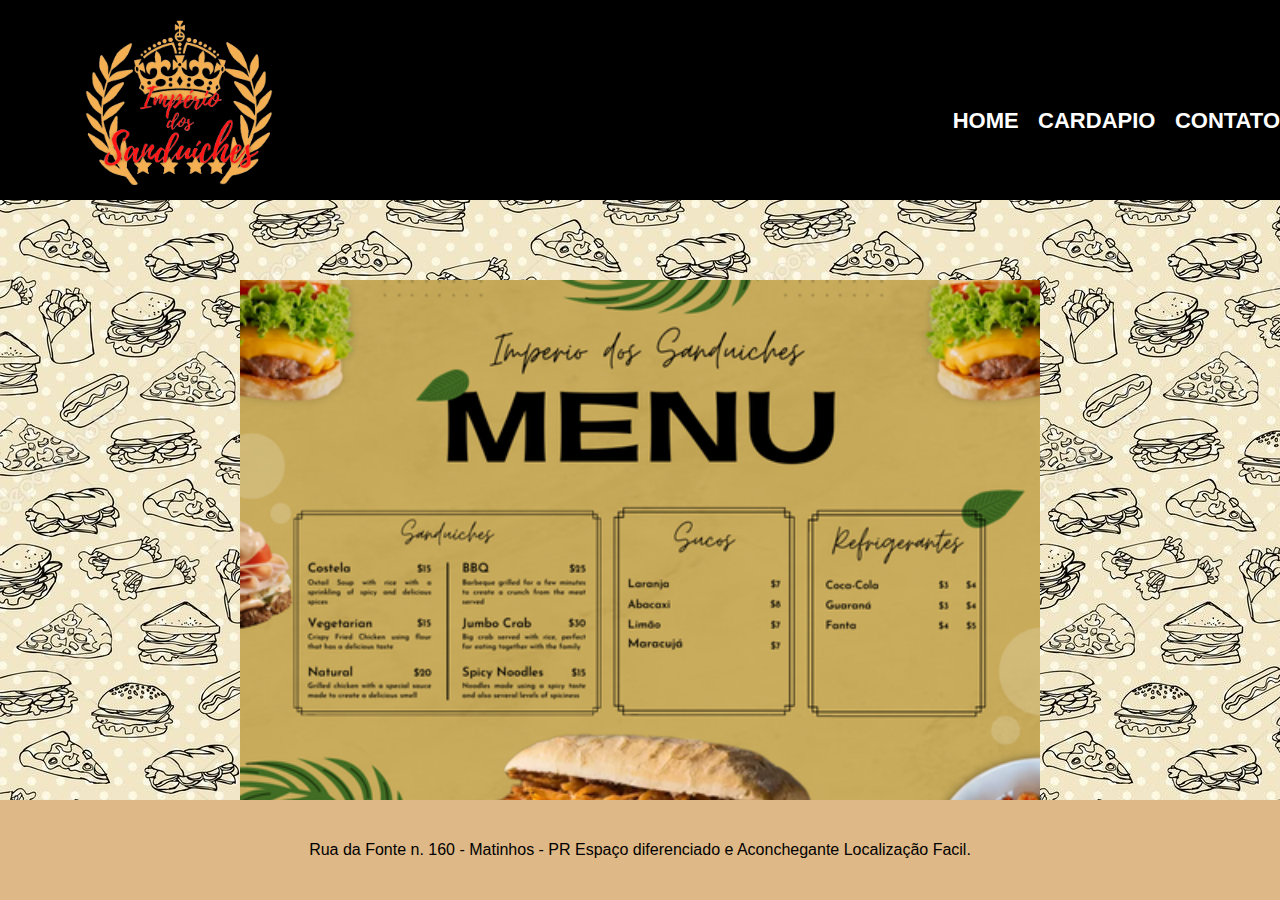
==== cardapio.html @ cf0e2d95 "Initial commit" ====
<!DOCTYPE html>
<html lang="br">
<head>
    <meta charset="UTF-8">
    <meta http-equiv="X-UA-Compatible" content="IE=edge">
    <meta name="viewport" content="width=device-width, initial-scale=1.0">
    <title>Império dos Sanduiches</title>
    <link rel="stylesheet" href="css/reset.css">
    <link rel="stylesheet" href="css/style.css">
</head>
<body>
    <div class="cardapio"></div>
    <header>
        <div class="logo">
        <img class="logo-imagem" src="imagens/logo.png">
    </div>
    <nav>
        <ul>
            <li><a href="index.html">Home</a></li>
            <li><a href="cardapio.html">cardapio</a></li>
            <li><a href="Contato.html">Contato</a></li>
        </ul>
    </nav>        
    </header>
    <br>
    <br>
    <br>
    <br>
    <br>
    
        
    <main>
        <div class="cardapio-container">
            <a class="cardapio-items">
                <center>
                <img src="imagens/Imperio dos Sanduiches.png" width="800px">
                </center>
            </a>
            
          </main>

       <footer>
        Rua da Fonte n. 160 - Matinhos - PR
Espaço diferenciado e Aconchegante
Localização Facil.
    </footer>  
</body>
</html>
---- css/style.css ----
*{
    margin: 0;
    padding: 0;
    box-sizing: border-box;
}
body {
    font-family: 'Montserrat', sans-serif;
    background-image: url(../imagens/food-background.jpg);
  }
nav {
    position:absolute;
    top: 110px;
    right: 0;
}
nav li{
    display: inline;
    margin: 0 0 0 15px;
}

nav a{
    text-transform: uppercase;
    color: #ffffff;
    font-weight: bold;
    font-size: 22px;
    text-decoration: none;
}

nav a:hover{
    color:#c78c19;
    text-decoration: underline;
    transition: 2s;
    transition-timing-function: cubic-bezier(.13,.75,.94,.21);
}


.logo {
    position: relative;
    width: 940px;
   
}    
.logo-imagem {
    max-width: 40%;
}
header{
    width: 100;
    height: 200px;
    background-color: black;
}

.gallery-container{
    display: flex;
    flex-wrap: wrap;
    justify-content: space-evenly;
    gap: 2vw;
    padding: 0 2vw;
}
.gallery-items{
    width: 340px;
    height: 340px;
    border: 10px solid #FFF;
    box-shadow: 5px 5px 5px #0006;
    flex-grow: 1;
    transition: transform .5s linear;
}
.gallery-items img {
    width: 100%;
    height: 100%;
    object-fit: cover;
}

.gallery-items:hover{
    transform: scale(1.3);
}



footer {
    position: absolute;
    bottom: 0;
    background-color:#deb887;
    color: rgb(0, 0, 0);
    width: 100%;
    height: 100px;    
    text-align: center;
    line-height: 100px;
}

form{
    margin: 40px 10px;
    font-weight: bold;
    font-size: 18px;
    color: #2910b3;
}

form label,
form legend {
    display: block;
    font-size: 20px;
    margin: 10px 0 0;
}
.input-padrao{
    margin: 0 0 8px;
    padding: 10pr 25px;
    width: 50%;
}
.enviar{
    background: orange;
    color:white;
    font-weight: bold;
    font-size: 18px;
    border: none;
    border-radius: 5px;
    transition: 1s all;
    cursor: pointer;
}

.enviar:hover{
    background: darkorange;
    transform: scale(1.2);
}
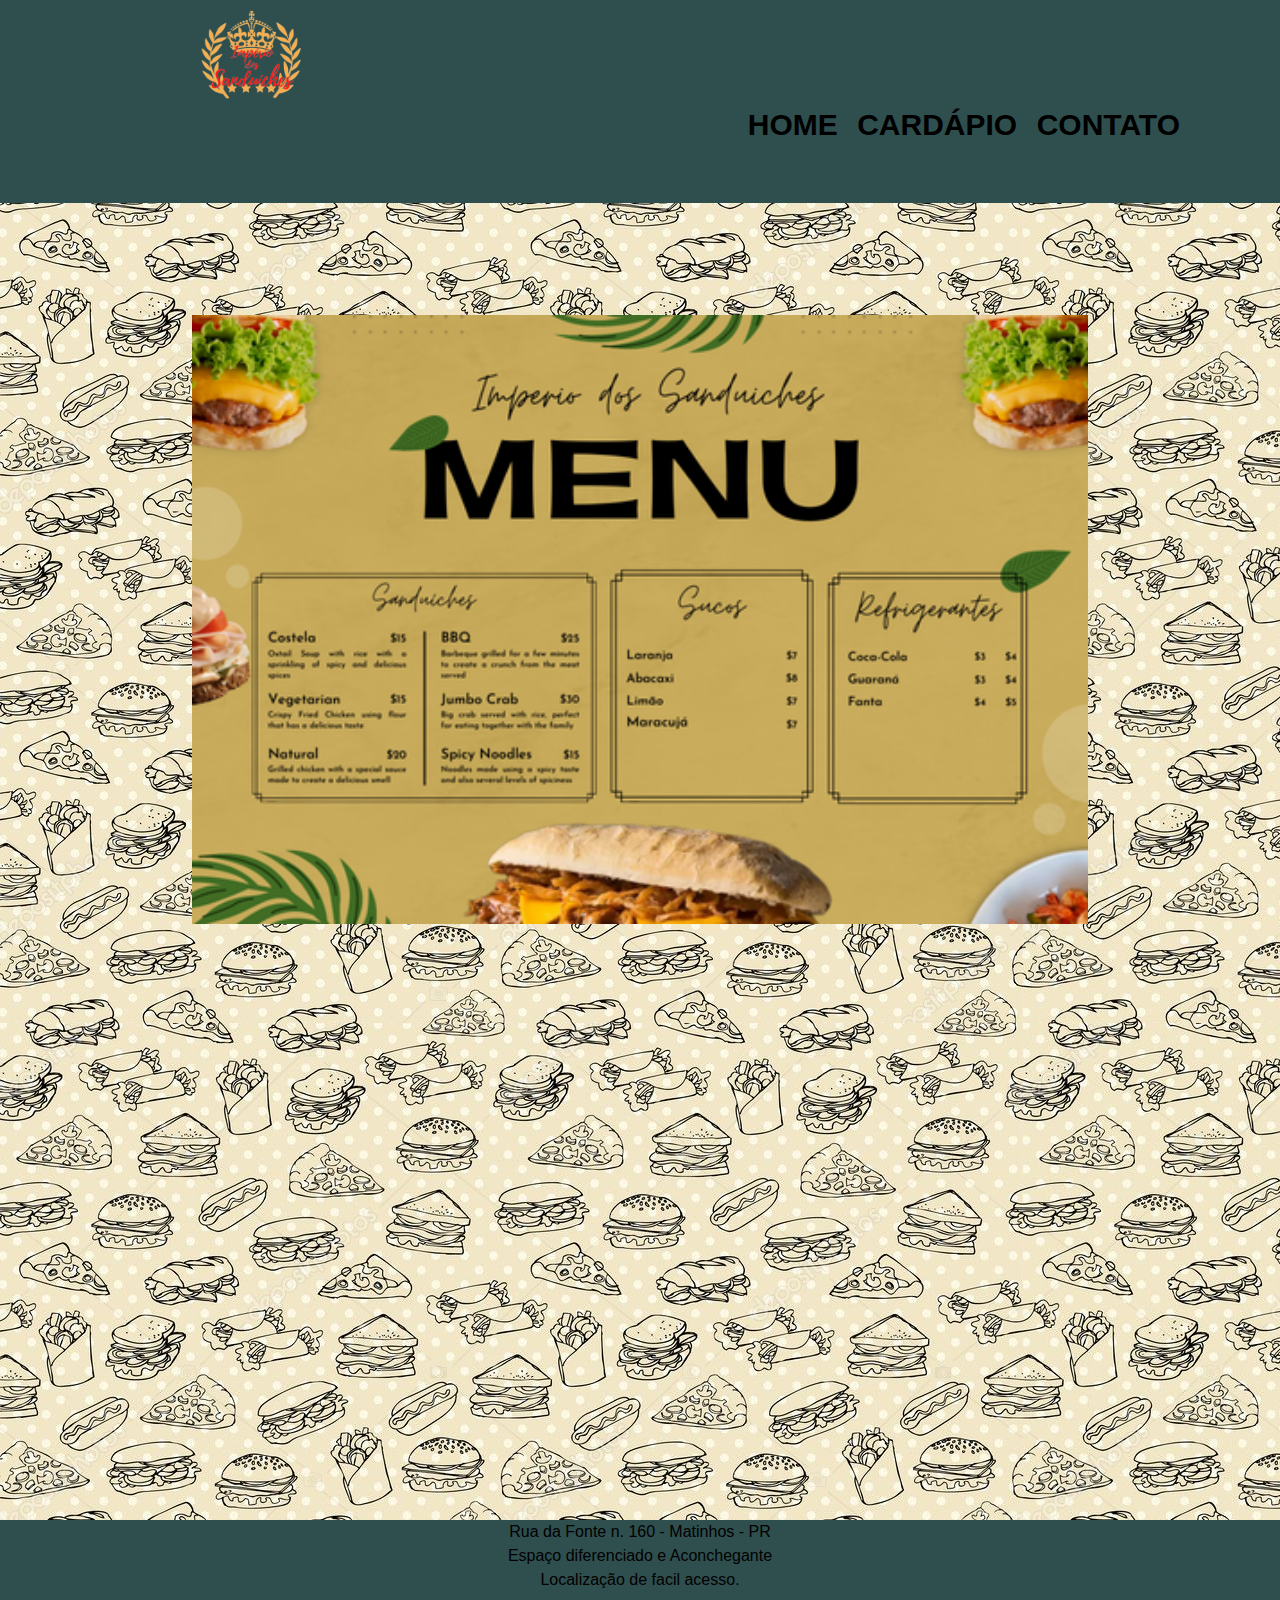
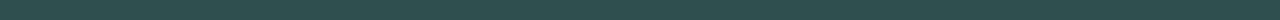
==== commit cedf56c8: "Add files via upload" ====
--- a/cardapio.html
+++ b/cardapio.html
@@ -1,48 +1,50 @@
-<!DOCTYPE html>
-<html lang="br">
-<head>
-    <meta charset="UTF-8">
-    <meta http-equiv="X-UA-Compatible" content="IE=edge">
-    <meta name="viewport" content="width=device-width, initial-scale=1.0">
-    <title>Império dos Sanduiches</title>
-    <link rel="stylesheet" href="css/reset.css">
-    <link rel="stylesheet" href="css/style.css">
-</head>
-<body>
-    <div class="cardapio"></div>
-    <header>
-        <div class="logo">
-        <img class="logo-imagem" src="imagens/logo.png">
-    </div>
-    <nav>
-        <ul>
-            <li><a href="index.html">Home</a></li>
-            <li><a href="cardapio.html">cardapio</a></li>
-            <li><a href="Contato.html">Contato</a></li>
-        </ul>
-    </nav>        
-    </header>
-    <br>
-    <br>
-    <br>
-    <br>
-    <br>
-    
-        
-    <main>
-        <div class="cardapio-container">
-            <a class="cardapio-items">
-                <center>
-                <img src="imagens/Imperio dos Sanduiches.png" width="800px">
-                </center>
-            </a>
-            
-          </main>
-
-       <footer>
-        Rua da Fonte n. 160 - Matinhos - PR
-Espaço diferenciado e Aconchegante
-Localização Facil.
-    </footer>  
-</body>
+<!DOCTYPE html>
+<html lang="br">
+<head>
+    <meta charset="UTF-8">
+    <meta http-equiv="X-UA-Compatible" content="IE=edge">
+    <meta name="viewport" content="width=device-width, initial-scale=1.0">
+    <title>Império dos Sanduiches</title>
+    <link rel="stylesheet" href="css/reset.css">
+    <link rel="stylesheet" href="css/style.css">
+</head>
+<body>
+    <div class="Cardápio"></div>
+    <header>
+        <div class="logo">
+        <img class="logo-imagem" src="imagens/logo.png">
+    </div>
+    <nav>
+        <ul>
+            <li><a href="index.html">Home</a></li>
+            <li><a href="Cardápio.html">Cardápio</a></li>
+            <li><a href="Contato.html">Contato</a></li>
+        </ul>
+    </nav>        
+    </header>
+    <br>
+    <br>
+    <br>
+    <br>
+    <br>
+    <br>
+    <br>
+      
+        
+    <main>
+        <div class="cardapio-container">
+            <div class="cardapio-itens">
+                <center>
+                <img src="imagens/Imperio dos Sanduiches.png" width="70%">
+                </center>
+            
+            </div>        
+    </main>
+    
+       <footer>
+        Rua da Fonte n. 160 - Matinhos - PR<br>
+        Espaço diferenciado e Aconchegante<br>
+        Localização de facil acesso.
+    </footer>  
+</body>
 </html> --- a/css/style.css
+++ b/css/style.css
@@ -1,120 +1,130 @@
-*{
-    margin: 0;
-    padding: 0;
-    box-sizing: border-box;
-}
-body {
-    font-family: 'Montserrat', sans-serif;
-    background-image: url(../imagens/food-background.jpg);
-  }
-nav {
-    position:absolute;
-    top: 110px;
-    right: 0;
-}
-nav li{
-    display: inline;
-    margin: 0 0 0 15px;
-}
-
-nav a{
-    text-transform: uppercase;
-    color: #ffffff;
-    font-weight: bold;
-    font-size: 22px;
-    text-decoration: none;
-}
-
-nav a:hover{
-    color:#c78c19;
-    text-decoration: underline;
-    transition: 2s;
-    transition-timing-function: cubic-bezier(.13,.75,.94,.21);
-}
-
-
-.logo {
-    position: relative;
-    width: 940px;
-   
-}    
-.logo-imagem {
-    max-width: 40%;
-}
-header{
-    width: 100;
-    height: 200px;
-    background-color: black;
-}
-
-.gallery-container{
-    display: flex;
-    flex-wrap: wrap;
-    justify-content: space-evenly;
-    gap: 2vw;
-    padding: 0 2vw;
-}
-.gallery-items{
-    width: 340px;
-    height: 340px;
-    border: 10px solid #FFF;
-    box-shadow: 5px 5px 5px #0006;
-    flex-grow: 1;
-    transition: transform .5s linear;
-}
-.gallery-items img {
-    width: 100%;
-    height: 100%;
-    object-fit: cover;
-}
-
-.gallery-items:hover{
-    transform: scale(1.3);
-}
-
-
-
-footer {
-    position: absolute;
-    bottom: 0;
-    background-color:#deb887;
-    color: rgb(0, 0, 0);
-    width: 100%;
-    height: 100px;    
-    text-align: center;
-    line-height: 100px;
-}
-
-form{
-    margin: 40px 10px;
-    font-weight: bold;
-    font-size: 18px;
-    color: #2910b3;
-}
-
-form label,
-form legend {
-    display: block;
-    font-size: 20px;
-    margin: 10px 0 0;
-}
-.input-padrao{
-    margin: 0 0 8px;
-    padding: 10pr 25px;
-    width: 50%;
-}
-.enviar{
-    background: orange;
-    color:white;
-    font-weight: bold;
-    font-size: 18px;
-    border: none;
-    border-radius: 5px;
-    transition: 1s all;
-    cursor: pointer;
-}
-
-.enviar:hover{
-    background: darkorange;
-    transform: scale(1.2);
+.caixa{
+    margin: 0;
+    padding: 0;
+    box-sizing: border-box;
+}
+
+body {
+    font-family: 'Montserrat', sans-serif;
+    background-image: url(../imagens/food-background.jpg);
+}
+
+nav {
+    position:absolute;
+    top: 110px;
+    right: 100px;
+}
+
+nav li{
+    display: inline;
+    margin: 0 0 0 15px;
+}
+
+nav a{
+    text-transform: uppercase;
+    color: black;
+    font-weight: bold;
+    font-size: 30px;
+    text-decoration: none;
+    transition: 1s;
+}
+
+nav a:hover{
+    color:#c78c19;
+    text-decoration: underline;
+    transition: 5s;
+    transition-timing-function: cubic-bezier(.13,.75,.94,.21);
+}
+
+.logo {
+    text-align: center;
+    position: relative;
+    width: 40%;
+   
+}    
+
+.logo-imagem {
+    
+    max-width: 200px;
+}
+
+header{
+    width: 100%;
+    height: 100%;
+    background-color:#2F4F4F;
+}
+
+.gallery-container{
+    display: flex;
+    flex-wrap: wrap;
+    justify-content: space-evenly;
+    gap: 2vw;
+    padding: 1vw 10vw;
+}
+
+.gallery-items{
+    width: 400px;
+    height: 250px;
+    border: 30px solid black;
+    box-shadow: 5px 5px 5px #0006;
+    flex-grow: 5;
+    transition: transform 2s linear;
+}
+
+.gallery-items img {
+    width: 100%;
+    height: 100%;
+    object-fit: cover;
+}
+
+.gallery-items:hover{
+    transform: scale(1.3);
+}
+
+footer {
+    position: absolute;
+    bottom:-80%;
+    background-color:black;
+    background-color:#2F4F4F;
+    color:red (0, 0, 0);
+    width: 100%;
+    height: 100px;    
+    text-align: center;
+    line-height: 150%;
+}
+
+form{
+    margin: 40px 20px;
+    font-weight: bold;
+    font-size: 18px;
+    color:black;
+}
+
+form label,
+form legend {
+    display: block;
+    font-size: 20px;
+    margin: 10px 0 0;
+}
+
+.input-padrao{
+    margin: 0 0 10px;
+    padding: 10px 25px;
+    width: 50%;
+}
+
+.enviar{
+    background: orange;
+    color:white;
+    font-weight: bold;
+    font-size: 18px;
+    border: none;
+    border-radius: 5px;
+    transition: 2s all;
+    cursor: pointer;
+}
+
+.enviar:hover{
+    background: darkorange;
+    transform: scale(1.2);
 }